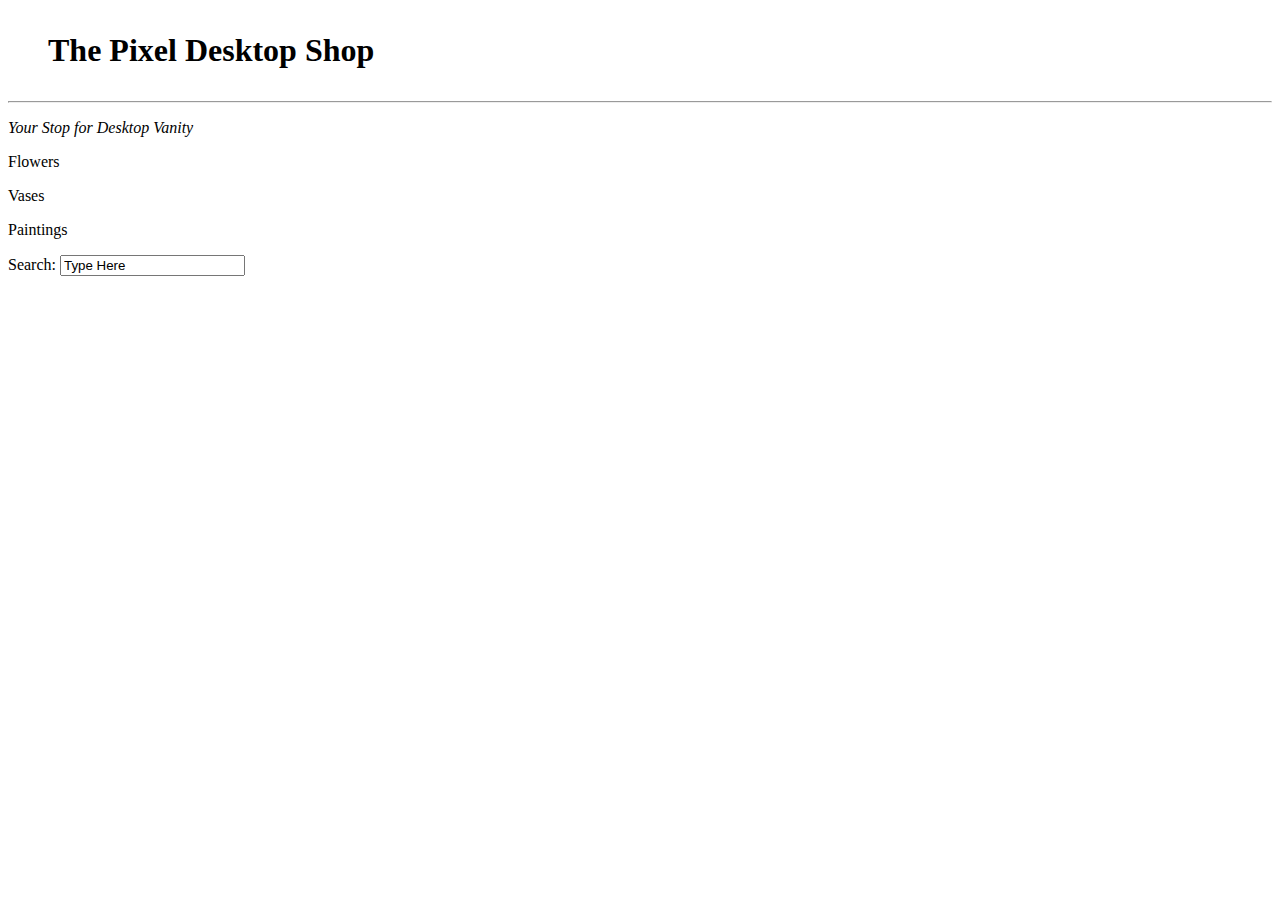
==== index.html @ 7bac4487 "index.html" ====
<!DOCTYPE html>
<html>
    <head>
        <meta charset="UTF-8">
        <title>Pixel Desktop Shop</title>
        <meta name="viewport" content="width=device-width, initial-scale=1">

        <link rel="stylesheet" type="text/css" href="styles.css">

        <!-- Fonts Go Here -->
        <!-- Head Fonts -->

        <!-- Reading Fonts -->
        <!-- Name of Site -->
        <link rel="preconnect" href="https://fonts.googleapis.com">
        <link rel="preconnect" href="https://fonts.gstatic.com" crossorigin>
        <link href="https://fonts.googleapis.com/css2?family=Audiowide&display=swap" rel="stylesheet">
    </head>

    <body>
        <div class="headContainer">
            <!-- Top Bar -->
            <div>
                <h1 class="storeName"><ul>The Pixel Desktop Shop</ul></h1>
                <hr>
                <p class="taglineThing"><i>Your Stop for Desktop Vanity</i></p>
            </div>
            

            <nav class="miniContainer">
                <p>Flowers</p>
                <p>Vases</p>
                <p>Paintings</p>
            </nav>
            <!-- End of Top Bar -->

            <!-- Searchbar -->
            <div class="textBar">
                <label for="searchBar">Search: </label>
                <input type="text" name="searchBar" value="Type Here">
            </div>
            <!-- END of Searchbar -->
            
        </div>
    </body>
</html>
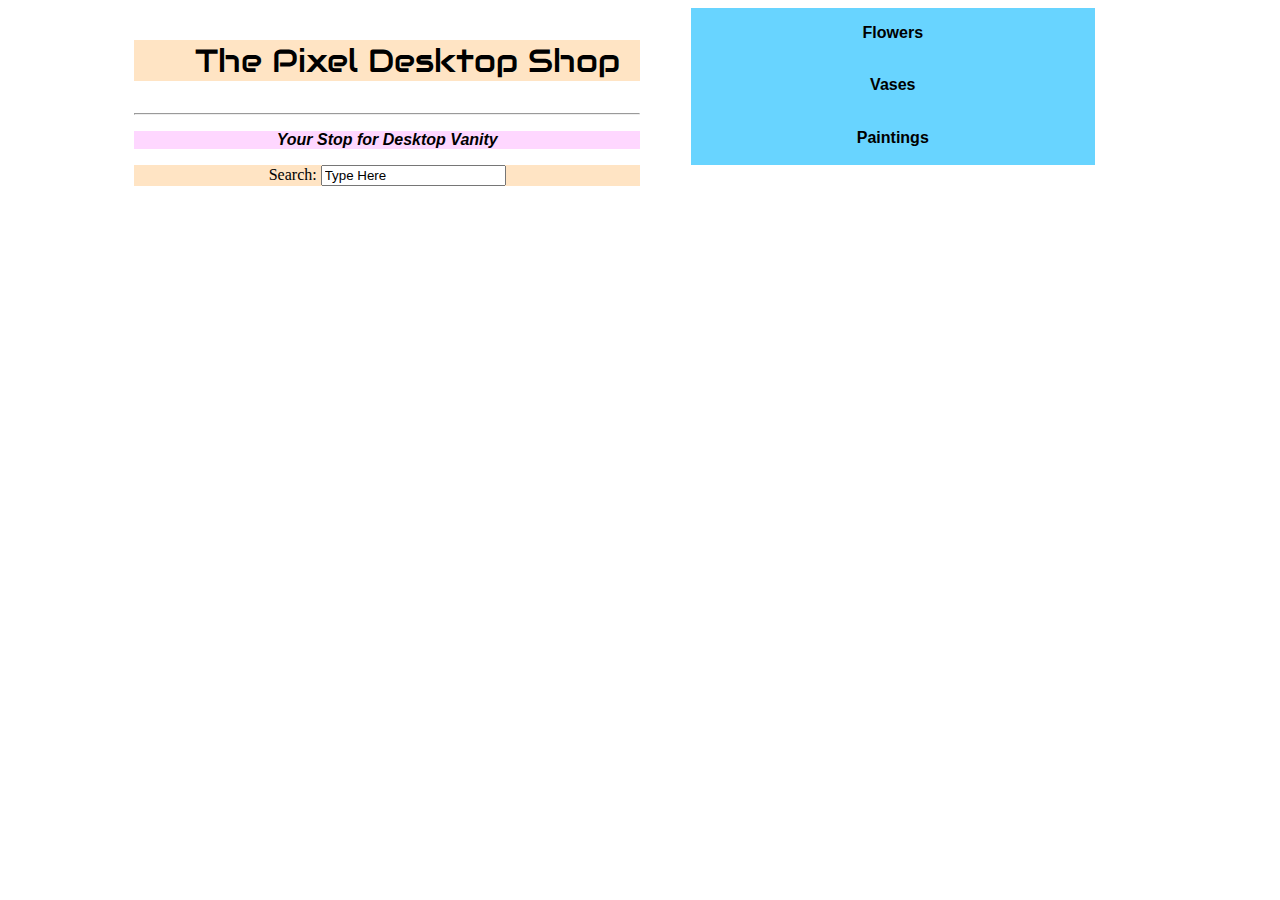
==== commit cc0b1a16: "Update index.html" ====
--- a/index.html
+++ b/index.html
@@ -40,7 +40,42 @@
                 <input type="text" name="searchBar" value="Type Here">
             </div>
             <!-- END of Searchbar -->
-            
         </div>
+
+        <!-- START of Listings -->
+        <section class="sectionContainer">
+            <div>
+                
+            </div>
+
+            <div>
+
+            </div>
+
+            <div>
+
+            </div>
+
+            <div>
+
+            </div>
+
+            <div>
+
+            </div>
+
+            <div>
+
+            </div>
+
+            <div>
+
+            </div>
+
+            <div>
+
+            </div>
+         </section>
+        <!-- END of Listings -->
     </body>
-</html>
+</html>--- a/styles.css
+++ b/styles.css
@@ -0,0 +1,103 @@
+/* START setting up html and containers */
+html {
+    box-sizing: border-box;
+    background-attachment: fixed;
+}
+*, *:before, *:after{
+    box-sizing: inherit;
+}
+
+.container {
+    color: #333333;
+    display: grid;
+    grid-template-columns: repeat(12, minmax(0, 1fr));
+
+    width: 80%;
+    margin: 0 auto; 
+}
+
+.headContainer {
+    display: grid;
+    grid-template-columns: repeat(2, minmax(0, 1fr));
+
+    text-align: center;
+    width: 80%;
+    margin: 0 auto;
+}
+
+.miniContainer {
+    display: grid;
+    grid-template-columns: auto;
+
+    text-align: center;
+    width: 80%;
+    margin: 0 auto;
+}
+
+.sectionContainer {
+    /* This is for larger screens */
+    background-color: #8cff75;
+    display: grid;
+    grid-template-columns: repeat(4, 1fr);
+
+    text-align: center;
+    width: 80%;
+    margin: 0 auto;
+}
+/* END setting up html and containers */
+
+/* START optimization? */
+@media (max-width: 1024px) {
+    /* Medium Screens? */
+    .sectionContainer {
+      grid-template-columns: repeat(2, 1fr); /* 2 columns */
+    }
+}
+
+@media (max-width: 600px) {
+    /* Phone Screens? */
+    .sectionContainer {
+      grid-template-columns: repeat(1, 1fr); /* 1 column */
+    }
+}
+/* END optimization? */
+
+/* START top bar configs */
+div.headContainer h1 {
+    background-color: #ffe4c4;
+    text-align: center;
+}
+.taglineThing {
+    background-color: #fed7ff;
+    text-align: center;
+
+    font-family: "Lexend", sans-serif;
+    font-optical-sizing: auto;
+    font-weight: 800;
+    font-style: normal;
+}
+
+div nav {
+    background-color: #68d4ff;
+}
+
+nav p {
+    font-family: "Lexend", sans-serif;
+    font-optical-sizing: auto;
+    font-weight: 800;
+    font-style: normal;
+}
+
+div.textBar {
+    text-align: center;
+    background-color: bisque;
+}
+/* END top bar configs */
+
+/* START font configs */
+.storeName {
+    font-family: "Audiowide", serif;
+    font-weight: 400;
+    font-style: normal;
+}
+/* END font configs */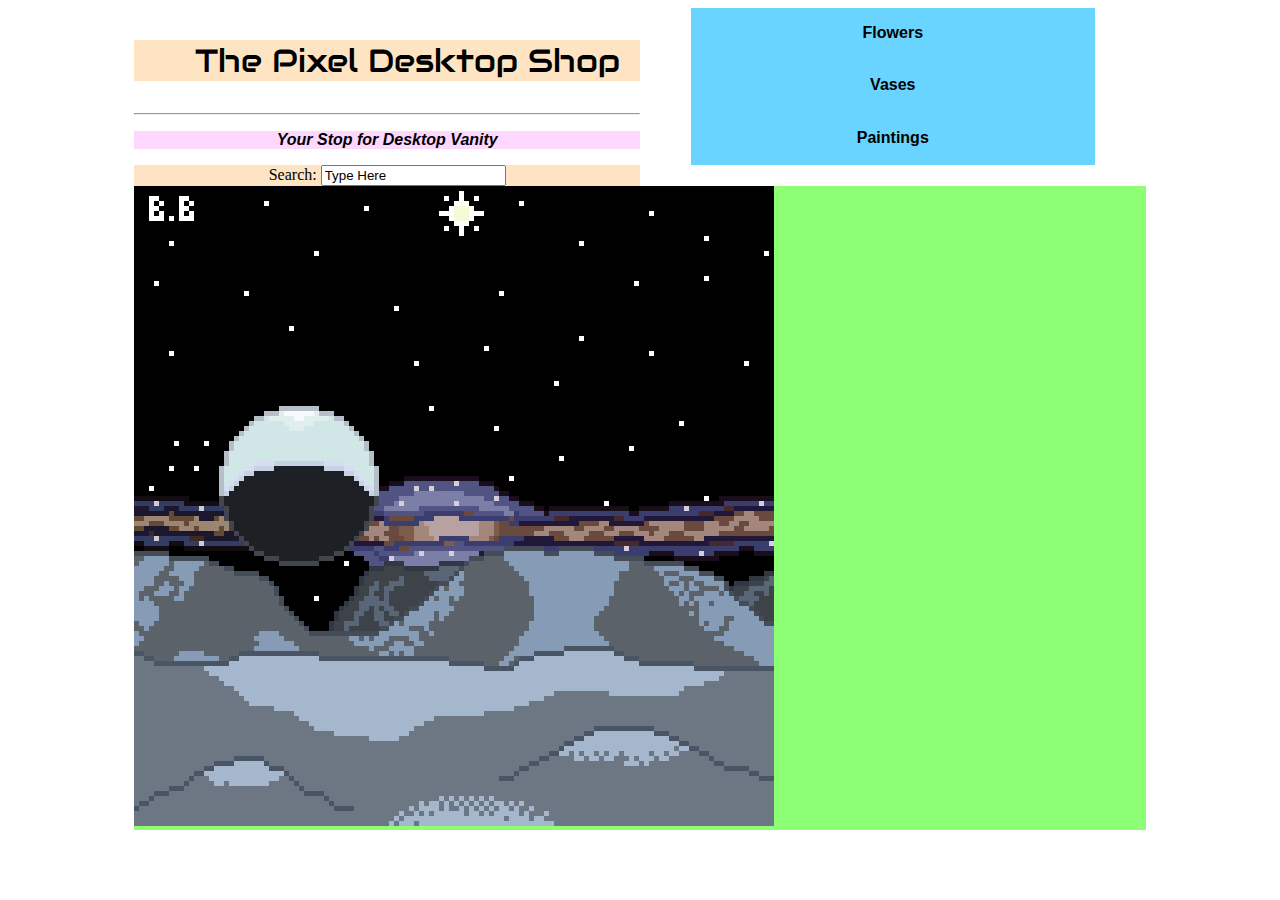
==== commit 96deade3: "Small Test" ====
--- a/index.html
+++ b/index.html
@@ -45,7 +45,7 @@
         <!-- START of Listings -->
         <section class="sectionContainer">
             <div>
-                
+                <img src="images/Uranus.png">
             </div>
 
             <div>
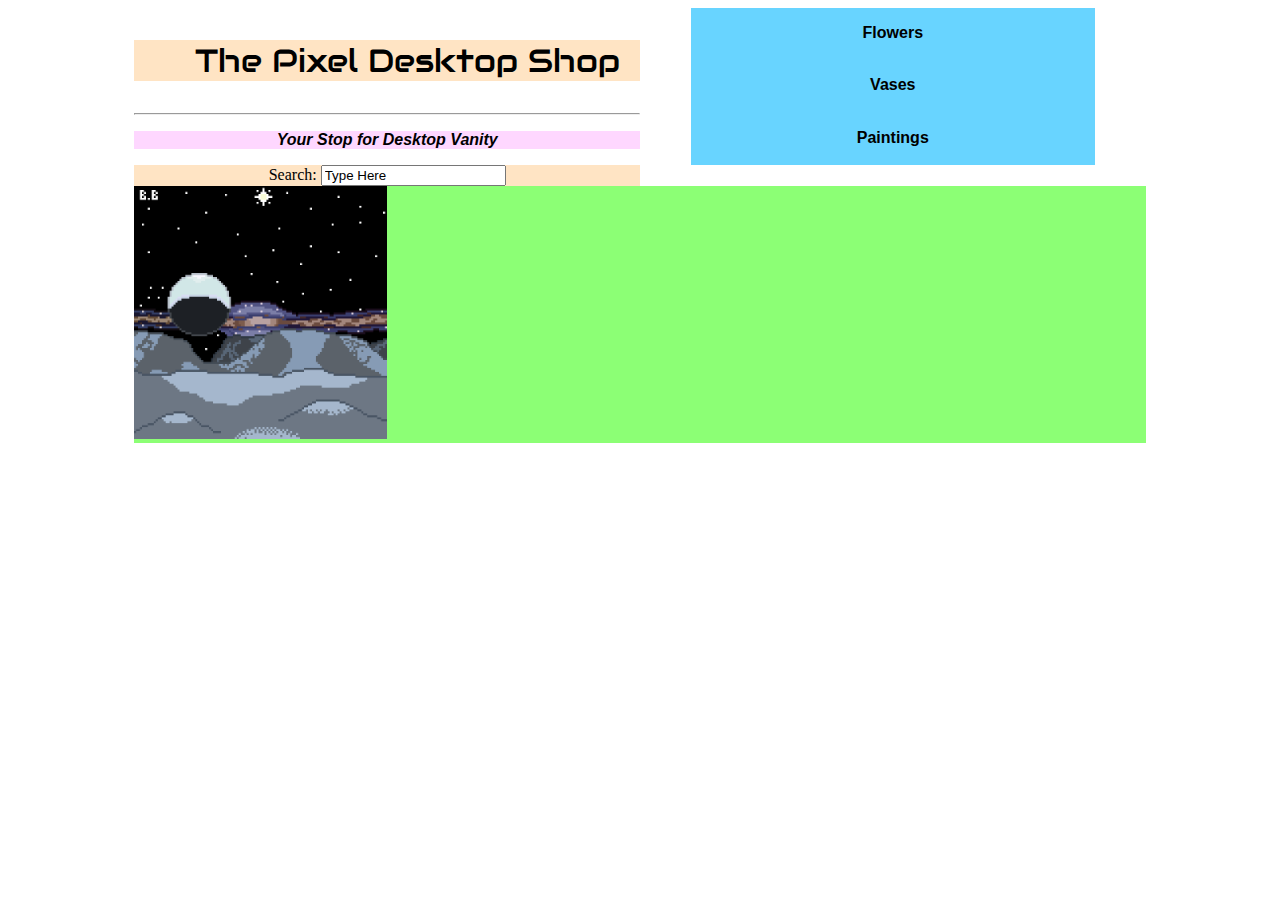
==== commit 6a841843: "small change again" ====
--- a/index.html
+++ b/index.html
@@ -45,7 +45,7 @@
         <!-- START of Listings -->
         <section class="sectionContainer">
             <div>
-                <img src="images/Uranus.png">
+                <img class="imageResponsive" src="images/Uranus.png">
             </div>
 
             <div>
--- a/styles.css
+++ b/styles.css
@@ -50,16 +50,21 @@
 @media (max-width: 1024px) {
     /* Medium Screens? */
     .sectionContainer {
-      grid-template-columns: repeat(2, 1fr); /* 2 columns */
+      grid-template-columns: repeat(2, 1fr);
     }
 }
 
 @media (max-width: 600px) {
     /* Phone Screens? */
     .sectionContainer {
-      grid-template-columns: repeat(1, 1fr); /* 1 column */
+      grid-template-columns: repeat(1, 1fr);
     }
 }
+
+.imageResponsive {
+    width: 100%;
+    height: auto;
+  }
 /* END optimization? */
 
 /* START top bar configs */
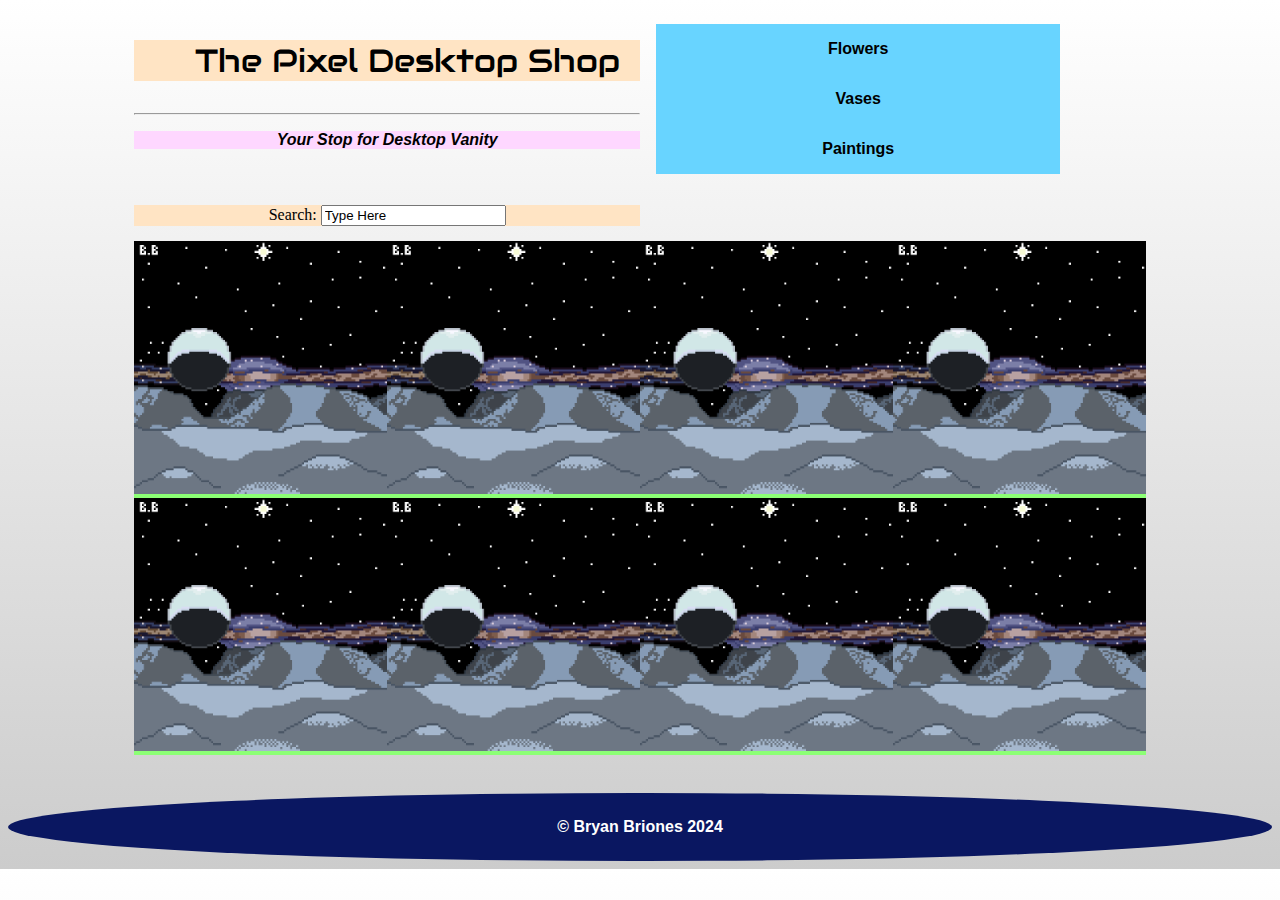
==== commit 7c6aa1f0: "changes (for the dozenth time)" ====
--- a/index.html
+++ b/index.html
@@ -49,33 +49,36 @@
             </div>
 
             <div>
-
+                <img class="imageResponsive" src="images/Uranus.png">
             </div>
 
             <div>
-
+                <img class="imageResponsive" src="images/Uranus.png">
+            </div>
+            
+            <div>
+                <img class="imageResponsive" src="images/Uranus.png">
             </div>
 
             <div>
-
+                <img class="imageResponsive" src="images/Uranus.png">
             </div>
 
             <div>
-
+                <img class="imageResponsive" src="images/Uranus.png">
             </div>
 
             <div>
-
+                <img class="imageResponsive" src="images/Uranus.png">
             </div>
 
             <div>
-
-            </div>
-
-            <div>
-
+                <img class="imageResponsive" src="images/Uranus.png">
             </div>
          </section>
         <!-- END of Listings -->
+        <footer>
+            &copy Bryan Briones 2024
+        </footer>
     </body>
 </html>--- a/styles.css
+++ b/styles.css
@@ -2,6 +2,7 @@
 html {
     box-sizing: border-box;
     background-attachment: fixed;
+    background: linear-gradient(to bottom, #ffffff, #cccccc);
 }
 *, *:before, *:after{
     box-sizing: inherit;
@@ -23,6 +24,7 @@
     text-align: center;
     width: 80%;
     margin: 0 auto;
+
 }
 
 .miniContainer {
@@ -31,7 +33,7 @@
 
     text-align: center;
     width: 80%;
-    margin: 0 auto;
+    margin: 1em;
 }
 
 .sectionContainer {
@@ -43,6 +45,7 @@
     text-align: center;
     width: 80%;
     margin: 0 auto;
+    margin-top: 15px;
 }
 /* END setting up html and containers */
 
@@ -58,6 +61,10 @@
     /* Phone Screens? */
     .sectionContainer {
       grid-template-columns: repeat(1, 1fr);
+    }
+
+    .headContainer {
+        grid-template-columns: repeat(1, 1fr);
     }
 }
 
@@ -94,6 +101,7 @@
 }
 
 div.textBar {
+    margin-top: 15px;
     text-align: center;
     background-color: bisque;
 }
@@ -105,4 +113,21 @@
     font-weight: 400;
     font-style: normal;
 }
-/* END font configs */+/* END font configs */
+
+/* START footer configs */
+footer {
+    text-align: center;
+    background-color: #0a1761;
+    color: #ffffff;
+    width: 100%;
+    margin-top: 3%;
+    padding: 2%;
+    border-radius: 50% 50% 50% 50%;
+
+    font-family: "Lexend", sans-serif;
+    font-optical-sizing: auto;
+    font-weight: 800;
+    font-style: normal;
+}
+/* END footer configs */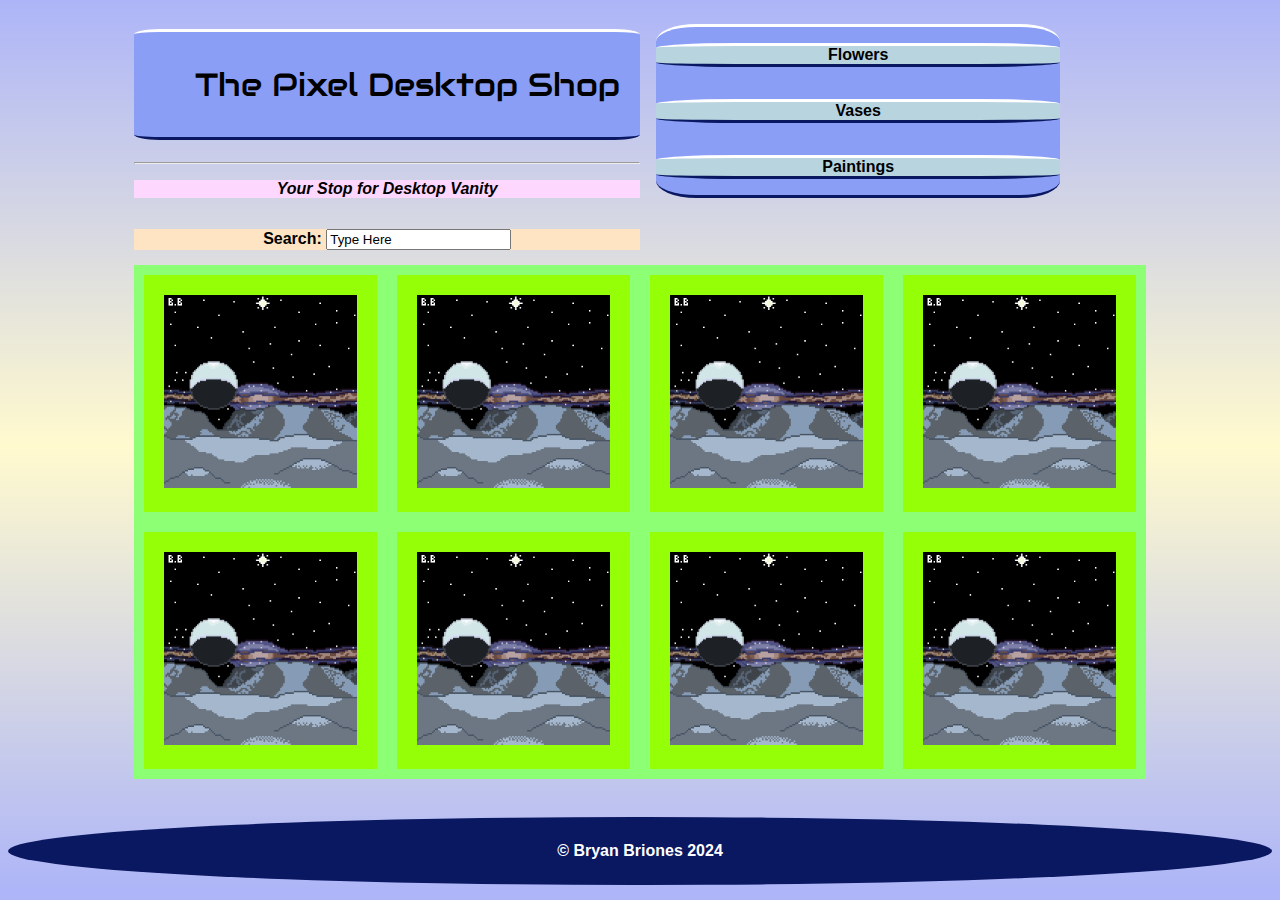
==== commit 8d195156: "listings" ====
--- a/index.html
+++ b/index.html
@@ -44,35 +44,35 @@
 
         <!-- START of Listings -->
         <section class="sectionContainer">
-            <div>
+            <div class="itemListing">
                 <img class="imageResponsive" src="images/Uranus.png">
             </div>
 
-            <div>
+            <div class="itemListing">
                 <img class="imageResponsive" src="images/Uranus.png">
             </div>
 
-            <div>
+            <div class="itemListing">
                 <img class="imageResponsive" src="images/Uranus.png">
             </div>
             
-            <div>
+            <div class="itemListing">
                 <img class="imageResponsive" src="images/Uranus.png">
             </div>
 
-            <div>
+            <div class="itemListing">
                 <img class="imageResponsive" src="images/Uranus.png">
             </div>
 
-            <div>
+            <div class="itemListing">
                 <img class="imageResponsive" src="images/Uranus.png">
             </div>
 
-            <div>
+            <div class="itemListing">
                 <img class="imageResponsive" src="images/Uranus.png">
             </div>
 
-            <div>
+            <div class="itemListing">
                 <img class="imageResponsive" src="images/Uranus.png">
             </div>
          </section>
--- a/styles.css
+++ b/styles.css
@@ -2,7 +2,7 @@
 html {
     box-sizing: border-box;
     background-attachment: fixed;
-    background: linear-gradient(to bottom, #ffffff, #cccccc);
+    background: linear-gradient(to bottom, #adb5f8, #ffface, #adb5f8);
 }
 *, *:before, *:after{
     box-sizing: inherit;
@@ -24,7 +24,6 @@
     text-align: center;
     width: 80%;
     margin: 0 auto;
-
 }
 
 .miniContainer {
@@ -34,6 +33,19 @@
     text-align: center;
     width: 80%;
     margin: 1em;
+    border-radius: 10%;
+
+    border-top: solid #ffffff;
+    border-bottom: solid #0a1761;
+}
+.miniContainer p{
+    border-radius: 20%;
+    border-top: solid #ffffff;
+    border-bottom: solid #0a1761;
+
+    background-color: #b8d4df;
+    padding-left: 0;
+    padding-right: 0;
 }
 
 .sectionContainer {
@@ -46,6 +58,13 @@
     width: 80%;
     margin: 0 auto;
     margin-top: 15px;
+}
+
+
+.itemListing {
+    background: #94ff07;
+    padding: 20px;
+    margin: 10px;
 }
 /* END setting up html and containers */
 
@@ -76,8 +95,12 @@
 
 /* START top bar configs */
 div.headContainer h1 {
-    background-color: #ffe4c4;
+    background-color: #8a9ef5;
     text-align: center;
+
+    border-radius: 5%;
+    border-top: solid #ffffff;
+    border-bottom: solid #0a1761;
 }
 .taglineThing {
     background-color: #fed7ff;
@@ -90,7 +113,7 @@
 }
 
 div nav {
-    background-color: #68d4ff;
+    background-color: #8a9ef5;
 }
 
 nav p {
@@ -104,6 +127,11 @@
     margin-top: 15px;
     text-align: center;
     background-color: bisque;
+
+    font-family: "Lexend", sans-serif;
+    font-optical-sizing: auto;
+    font-weight: 800;
+    font-style: normal;
 }
 /* END top bar configs */
 
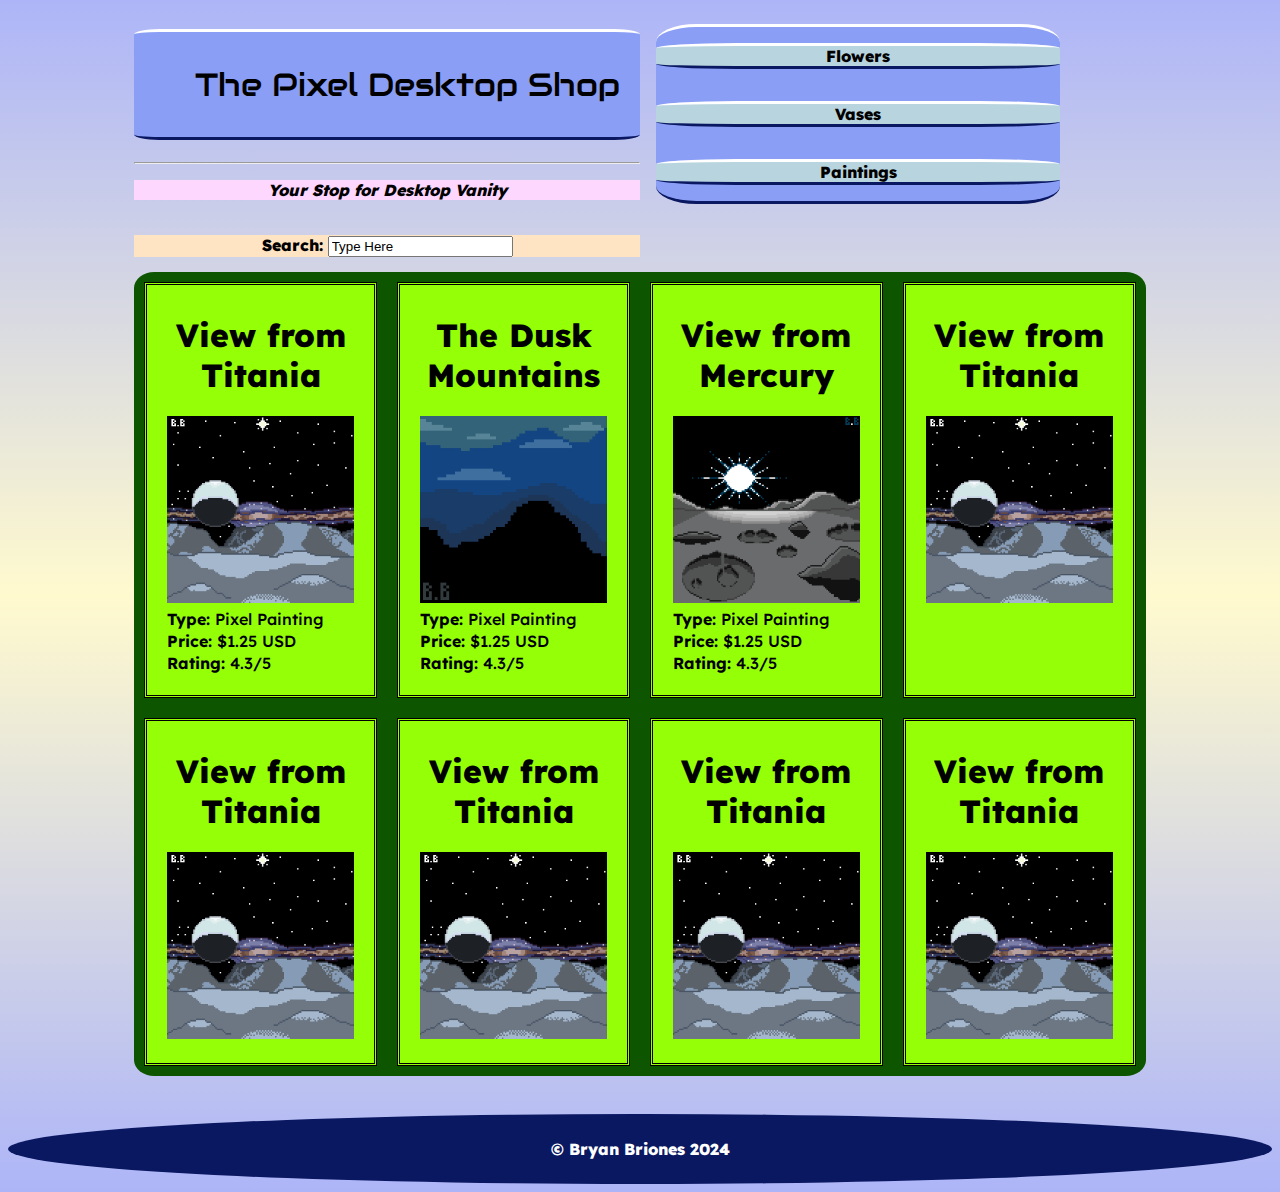
==== commit e335f165: "More stuff" ====
--- a/index.html
+++ b/index.html
@@ -15,6 +15,10 @@
         <link rel="preconnect" href="https://fonts.googleapis.com">
         <link rel="preconnect" href="https://fonts.gstatic.com" crossorigin>
         <link href="https://fonts.googleapis.com/css2?family=Audiowide&display=swap" rel="stylesheet">
+        <!-- Texts -->
+        <link rel="preconnect" href="https://fonts.googleapis.com">
+        <link rel="preconnect" href="https://fonts.gstatic.com" crossorigin>
+        <link href="https://fonts.googleapis.com/css2?family=Lexend:wght@100..900&display=swap" rel="stylesheet">
     </head>
 
     <body>
@@ -45,34 +49,52 @@
         <!-- START of Listings -->
         <section class="sectionContainer">
             <div class="itemListing">
+                <h1>View from Titania</h1>
+                <img class="imageResponsive" src="images/Uranus.png">
+
+                <p><b>Type:</b> Pixel Painting</p>
+                <p><b>Price:</b> $1.25 USD</p>
+                <p><b>Rating:</b> 4.3/5</p>
+            </div>
+
+            <div class="itemListing">
+                <h1>The Dusk Mountains</h1>
+                <img class="imageResponsive" src="images/Dusk.png">
+                <p><b>Type:</b> Pixel Painting</p>
+                <p><b>Price:</b> $1.25 USD</p>
+                <p><b>Rating:</b> 4.3/5</p>
+            </div>
+
+            <div class="itemListing">
+                <h1>View from Mercury</h1>
+                <img class="imageResponsive" src="images/Mercury.png">
+                <p><b>Type:</b> Pixel Painting</p>
+                <p><b>Price:</b> $1.25 USD</p>
+                <p><b>Rating:</b> 4.3/5</p>
+            </div>
+            
+            <div class="itemListing">
+                <h1>View from Titania</h1>
                 <img class="imageResponsive" src="images/Uranus.png">
             </div>
 
             <div class="itemListing">
+                <h1>View from Titania</h1>
                 <img class="imageResponsive" src="images/Uranus.png">
             </div>
 
             <div class="itemListing">
-                <img class="imageResponsive" src="images/Uranus.png">
-            </div>
-            
-            <div class="itemListing">
+                <h1>View from Titania</h1>
                 <img class="imageResponsive" src="images/Uranus.png">
             </div>
 
             <div class="itemListing">
+                <h1>View from Titania</h1>
                 <img class="imageResponsive" src="images/Uranus.png">
             </div>
 
             <div class="itemListing">
-                <img class="imageResponsive" src="images/Uranus.png">
-            </div>
-
-            <div class="itemListing">
-                <img class="imageResponsive" src="images/Uranus.png">
-            </div>
-
-            <div class="itemListing">
+                <h1>View from Titania</h1>
                 <img class="imageResponsive" src="images/Uranus.png">
             </div>
          </section>
--- a/styles.css
+++ b/styles.css
@@ -50,7 +50,7 @@
 
 .sectionContainer {
     /* This is for larger screens */
-    background-color: #8cff75;
+    background-color: #0e5500;
     display: grid;
     grid-template-columns: repeat(4, 1fr);
 
@@ -58,13 +58,34 @@
     width: 80%;
     margin: 0 auto;
     margin-top: 15px;
+    border-radius: 2%;
 }
-
 
 .itemListing {
     background: #94ff07;
     padding: 20px;
     margin: 10px;
+    border: double;
+}
+.itemListing p {
+    text-align: left;
+
+    font-family: "Lexend", sans-serif;
+    font-optical-sizing: auto;
+    font-weight: 500;
+    font-style: normal;
+    margin-top: 1%;
+    margin-bottom: 1%;
+    
+}
+.itemListing h1 {
+    text-align: center;
+
+    font-family: "Lexend", sans-serif;
+    font-optical-sizing: auto;
+    font-weight: 800;
+    font-style: normal;
+    margin-top: 10px;
 }
 /* END setting up html and containers */
 
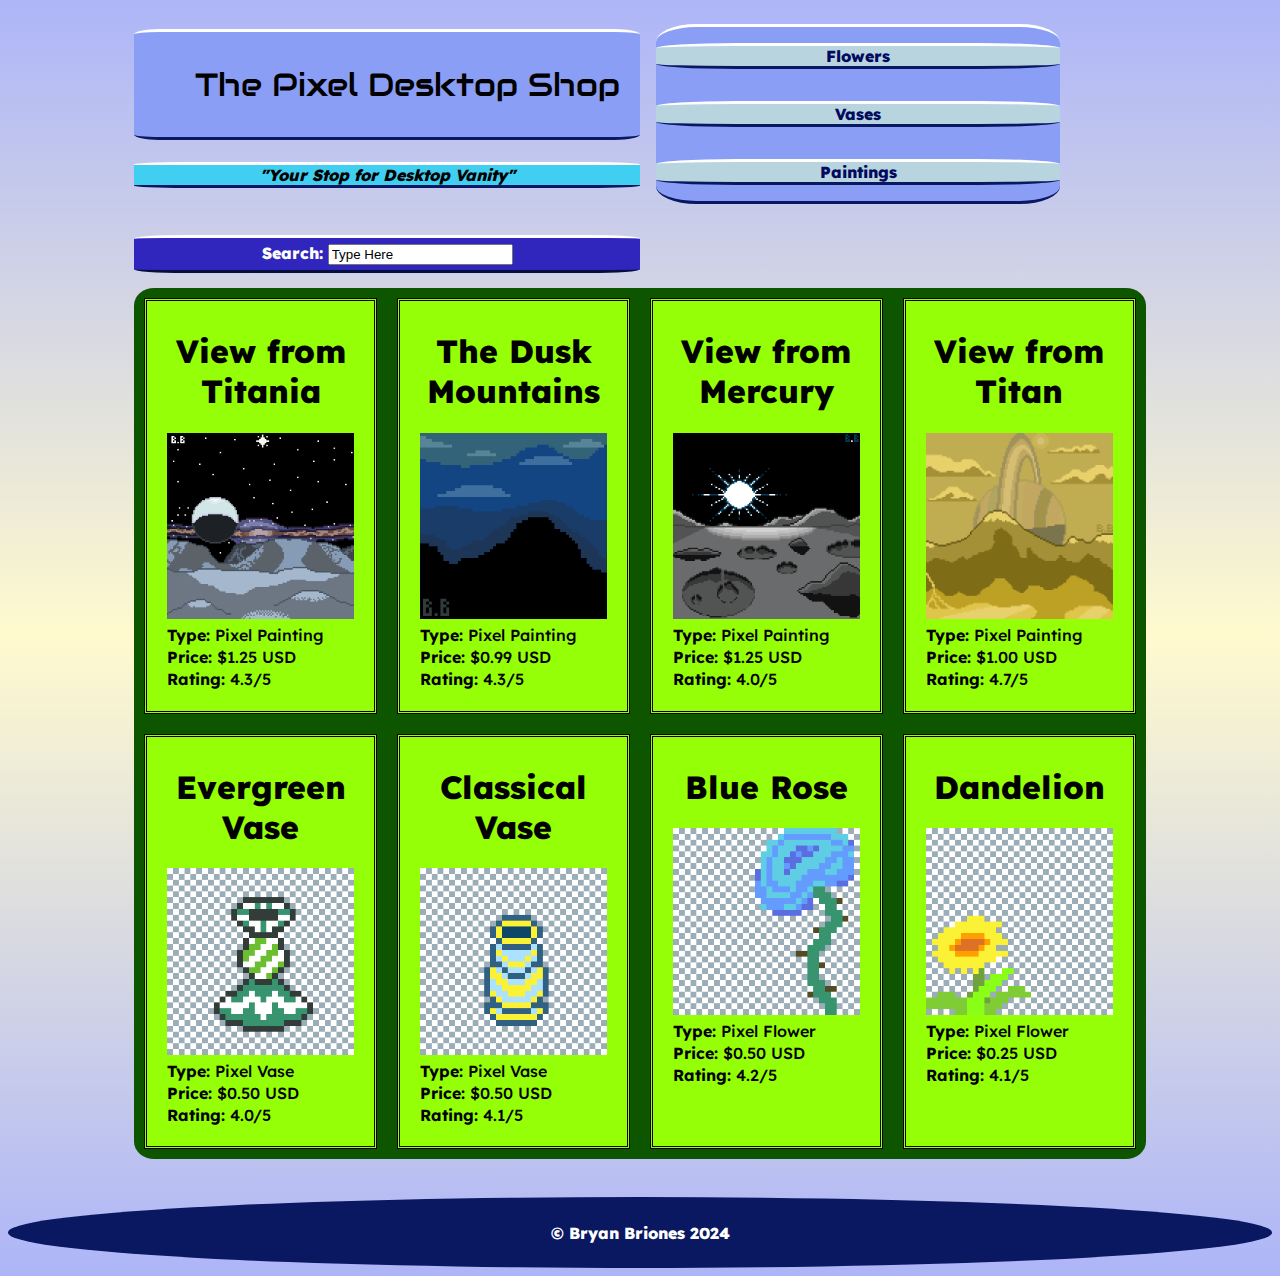
==== commit e806abd8: "close to final touches" ====
--- a/index.html
+++ b/index.html
@@ -26,15 +26,14 @@
             <!-- Top Bar -->
             <div>
                 <h1 class="storeName"><ul>The Pixel Desktop Shop</ul></h1>
-                <hr>
-                <p class="taglineThing"><i>Your Stop for Desktop Vanity</i></p>
+                <p class="taglineThing"><i>"Your Stop for Desktop Vanity"</i></p>
             </div>
             
 
             <nav class="miniContainer">
-                <p>Flowers</p>
-                <p>Vases</p>
-                <p>Paintings</p>
+                <p><a href="index.html">Flowers</a></p>
+                <p><a href="index.html">Vases</a></p>
+                <p><a href="index.html">Paintings</a></p>
             </nav>
             <!-- End of Top Bar -->
 
@@ -61,7 +60,7 @@
                 <h1>The Dusk Mountains</h1>
                 <img class="imageResponsive" src="images/Dusk.png">
                 <p><b>Type:</b> Pixel Painting</p>
-                <p><b>Price:</b> $1.25 USD</p>
+                <p><b>Price:</b> $0.99 USD</p>
                 <p><b>Rating:</b> 4.3/5</p>
             </div>
 
@@ -70,32 +69,47 @@
                 <img class="imageResponsive" src="images/Mercury.png">
                 <p><b>Type:</b> Pixel Painting</p>
                 <p><b>Price:</b> $1.25 USD</p>
-                <p><b>Rating:</b> 4.3/5</p>
+                <p><b>Rating:</b> 4.0/5</p>
             </div>
             
             <div class="itemListing">
-                <h1>View from Titania</h1>
-                <img class="imageResponsive" src="images/Uranus.png">
+                <h1>View from Titan</h1>
+                <img class="imageResponsive" src="images/Saturn.png">
+                <p><b>Type:</b> Pixel Painting</p>
+                <p><b>Price:</b> $1.00 USD</p>
+                <p><b>Rating:</b> 4.7/5</p>
             </div>
 
             <div class="itemListing">
-                <h1>View from Titania</h1>
-                <img class="imageResponsive" src="images/Uranus.png">
+                <h1>Evergreen Vase</h1>
+                <img class="imageResponsive" src="images/Vase2.png">
+                <p><b>Type:</b> Pixel Vase</p>
+                <p><b>Price:</b> $0.50 USD</p>
+                <p><b>Rating:</b> 4.0/5</p>
             </div>
 
             <div class="itemListing">
-                <h1>View from Titania</h1>
-                <img class="imageResponsive" src="images/Uranus.png">
+                <h1>Classical Vase</h1>
+                <img class="imageResponsive" src="images/Vase1.png">
+                <p><b>Type:</b> Pixel Vase</p>
+                <p><b>Price:</b> $0.50 USD</p>
+                <p><b>Rating:</b> 4.1/5</p>
             </div>
 
             <div class="itemListing">
-                <h1>View from Titania</h1>
-                <img class="imageResponsive" src="images/Uranus.png">
+                <h1>Blue Rose</h1>
+                <img class="imageResponsive" src="images/Rose.png">
+                <p><b>Type:</b> Pixel Flower</p>
+                <p><b>Price:</b> $0.50 USD</p>
+                <p><b>Rating:</b> 4.2/5</p>
             </div>
 
             <div class="itemListing">
-                <h1>View from Titania</h1>
-                <img class="imageResponsive" src="images/Uranus.png">
+                <h1>Dandelion</h1>
+                <img class="imageResponsive" src="images/Dande.png">
+                <p><b>Type:</b> Pixel Flower</p>
+                <p><b>Price:</b> $0.25 USD</p>
+                <p><b>Rating:</b> 4.1/5</p>
             </div>
          </section>
         <!-- END of Listings -->
--- a/styles.css
+++ b/styles.css
@@ -76,7 +76,7 @@
     font-style: normal;
     margin-top: 1%;
     margin-bottom: 1%;
-    
+
 }
 .itemListing h1 {
     text-align: center;
@@ -124,13 +124,17 @@
     border-bottom: solid #0a1761;
 }
 .taglineThing {
-    background-color: #fed7ff;
-    text-align: center;
-
-    font-family: "Lexend", sans-serif;
-    font-optical-sizing: auto;
-    font-weight: 800;
-    font-style: normal;
+    background-color: #40cef1;
+    text-align: center;
+
+    font-family: "Lexend", sans-serif;
+    font-optical-sizing: auto;
+    font-weight: 800;
+    font-style: normal;
+
+    border-radius: 10%;
+    border-top: solid #ffffff;
+    border-bottom: solid #0a1761;
 }
 
 div nav {
@@ -147,12 +151,18 @@
 div.textBar {
     margin-top: 15px;
     text-align: center;
-    background-color: bisque;
-
-    font-family: "Lexend", sans-serif;
-    font-optical-sizing: auto;
-    font-weight: 800;
-    font-style: normal;
+    background-color: #3026bd;
+    color: #ffffff;
+    padding: 1%;
+
+    font-family: "Lexend", sans-serif;
+    font-optical-sizing: auto;
+    font-weight: 800;
+    font-style: normal;
+
+    border-radius: 10%;
+    border-top: solid #ffffff;
+    border-bottom: solid #050e3f;
 }
 /* END top bar configs */
 
@@ -179,4 +189,14 @@
     font-weight: 800;
     font-style: normal;
 }
-/* END footer configs */+/* END footer configs */
+
+/* START link configs */
+a {
+    text-decoration: none;
+    color: #010a5e;
+}
+a:hover {
+    color: #ff0000;
+}
+/* END link configs */